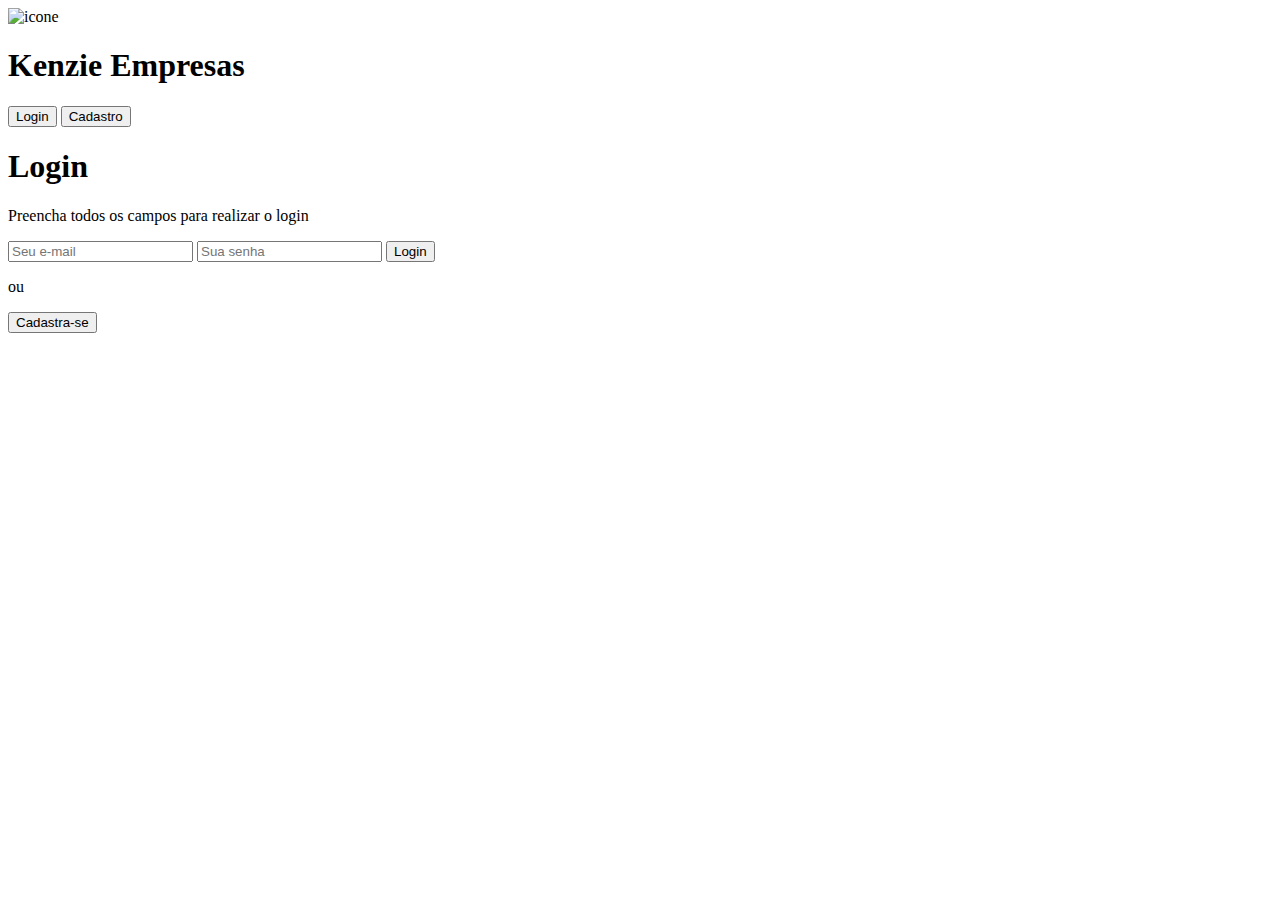
==== pages/login/login.html @ 83c8f78d "login, cadastro e home prontos - sem css" ====
<!DOCTYPE html>
<html lang="en">
<head>
    <meta charset="UTF-8">
    <meta http-equiv="X-UA-Compatible" content="IE=edge">
    <meta name="viewport" content="width=device-width, initial-scale=1.0">
    <script defer type="module" src="./login.js"></script>
    <link rel="stylesheet" href="../../src/stylle/home.css">
    <title>Pagina de Login</title>
</head>
<body class="container">
    <header>
        <div>
            <img src="../../src/img/icon.png" alt="icone">
            <h1>Kenzie Empresas</h1>
        </div>
        <div>
            <button>Login</button>
            <button>Cadastro</button>
        </div>
    </header>
    <main>
        <div>
            <h1>Login</h1>
            <p>Preencha todos os campos para realizar o login</p>
            <form class="form-inputs-login">
                <input id="email" type="email" placeholder="Seu e-mail">
                <input id="password" type="password" placeholder="Sua senha">
                <button>Login</button>
                <p>ou</p>
                <button>Cadastra-se</button>
            </form>
        </div>
    </main>
</body>
</html>
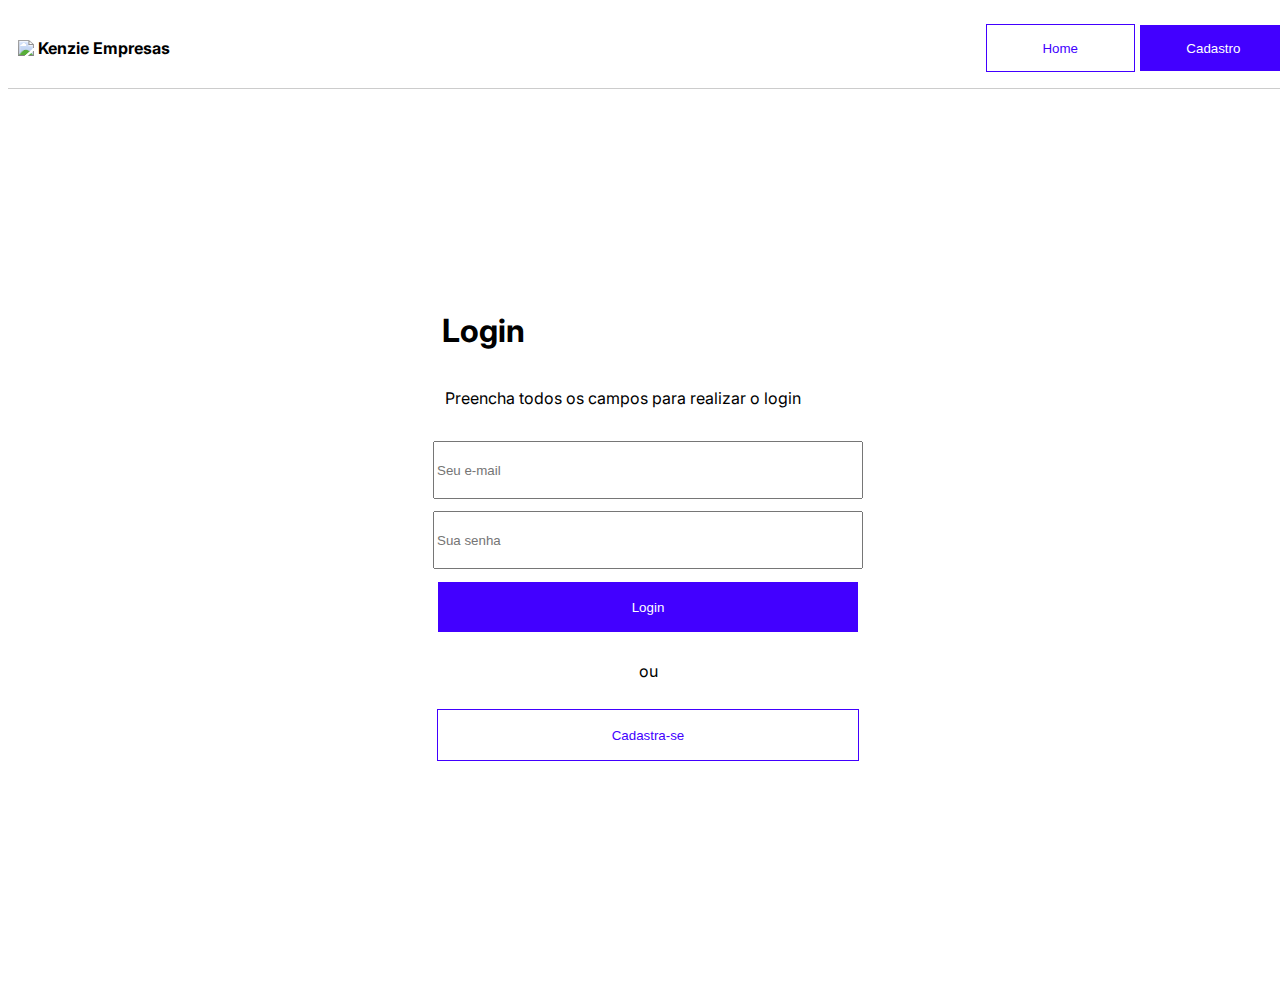
==== commit f96e5477: "css 90%" ====
--- a/pages/login/login.html
+++ b/pages/login/login.html
@@ -4,31 +4,40 @@
     <meta charset="UTF-8">
     <meta http-equiv="X-UA-Compatible" content="IE=edge">
     <meta name="viewport" content="width=device-width, initial-scale=1.0">
+    <link rel="preconnect" href="https://fonts.googleapis.com">
+    <link rel="preconnect" href="https://fonts.gstatic.com" crossorigin>
+    <link
+        href="https://fonts.googleapis.com/css2?family=Inter:wght@400;600;700&family=Lato:ital,wght@0,100;0,300;0,400;0,700;0,900;1,100;1,300;1,400;1,700;1,900&family=Roboto:ital,wght@0,100;0,300;0,400;0,500;0,700;0,900;1,100;1,300;1,400;1,500;1,700;1,900&display=swap"
+        rel="stylesheet">
+    <link rel="stylesheet" href="../../src/stylle/login.css">
+    <link rel="stylesheet" href="../../src/stylle/toast.css">
     <script defer type="module" src="./login.js"></script>
-    <link rel="stylesheet" href="../../src/stylle/home.css">
     <title>Pagina de Login</title>
 </head>
 <body class="container">
-    <header>
-        <div>
-            <img src="../../src/img/icon.png" alt="icone">
-            <h1>Kenzie Empresas</h1>
+    <header class="header">
+        <div class="div-title">
+            <img class="img-header" src="../../src/img/icon.png" alt="icone">
+            <h1 class="h1">Kenzie Empresas</h1>
         </div>
-        <div>
-            <button>Login</button>
-            <button>Cadastro</button>
+        <div class="div-buttons">
+            <button type="button" class="dropdown"></button>
+            <div class="dropdown-content">
+                <button type="button" class="btn-home-login">Home</button>
+                <button type="button" class="btn-cadastro-login">Cadastro</button>
+            </div>
         </div>
     </header>
-    <main>
-        <div>
-            <h1>Login</h1>
-            <p>Preencha todos os campos para realizar o login</p>
+    <main class="app">
+        <div class="cadastro-div">
+            <h1 class="title">Login</h1>
+            <p class="text">Preencha todos os campos para realizar o login</p>
             <form class="form-inputs-login">
-                <input id="email" type="email" placeholder="Seu e-mail">
-                <input id="password" type="password" placeholder="Sua senha">
-                <button>Login</button>
+                <input class="input" id="email" type="email" placeholder="Seu e-mail">
+                <input class="input" id="password" type="password" placeholder="Sua senha">
+                <button class="btn-login">Login</button>
                 <p>ou</p>
-                <button>Cadastra-se</button>
+                <button type="button" class="btn-cadastre">Cadastra-se</button>
             </form>
         </div>
     </main>
--- a/src/stylle/login.css
+++ b/src/stylle/login.css
@@ -0,0 +1,124 @@
+.container {
+    width: 100%;
+    height: 100vh;
+    font-family: 'Inter', sans-serif;
+}
+
+.header {
+    width: 100%;
+    height: 80px;
+    display: flex;
+    justify-content: space-between;
+    align-items: center;
+    align-content: center;
+    border-bottom: solid 1px rgba(0, 0, 0, 0.2);
+
+}
+
+.div-title {
+    width: 203.36px;
+    height: 21.34px;
+    display: flex;
+    align-items: center;
+    align-content: center;
+    gap: 4px;
+    padding-left: 10px;
+}
+
+.img-header {
+    width: 16px;
+    height: 16px;
+}
+
+.h1 {
+    font-size: medium;
+}
+
+.dropdown {
+    display: none;
+}
+
+.btn-home-login{
+    width: 9.326rem;
+    height: 3rem;
+    background-color: #fff;
+    color: #4200FF;
+    border: solid 1px #4200FF;
+}
+
+.btn-cadastro-login {
+    width: 9.326rem;
+    height: 3rem;
+    background-color: #4200FF;
+    color: #fff;
+    border: solid 1px #fff;
+}
+
+.btn-login{
+    width: 422px;
+    height: 52px;
+    background-color: #4200FF;
+    color: #fff;
+    border: solid 1px #fff;
+}
+
+.btn-cadastre{
+    width: 422px;
+    height: 52px;
+    background-color: #fff;
+    color: #4200FF;
+    border: solid 1px #4200FF;
+}
+
+.app{
+    width: 100%;
+    height: 100%;
+    background-image: url(../img/background.jpg);
+    background-position: center;
+    background-repeat: no-repeat;
+    background-size: cover;
+    display: flex;
+    justify-content: center;
+    align-items: center;
+    align-content: center;
+}
+
+.cadastro-div{
+    width: 506px;
+    height: 519px;
+    display: flex;
+    flex-direction: column;
+    background-color: #fff;
+    justify-content: center;
+    align-items: center;
+    align-content: center;
+
+}
+
+.form-inputs-login{
+    width: 506px;
+    height: 519px;
+    display: flex;
+    flex-direction: column;
+    justify-content: center;
+    align-items: center;
+    align-content: center;
+    gap: 12px;
+}
+
+.input{
+    width: 422px;
+    height: 52px;
+}
+
+.title{
+    height: 0px;
+    padding-right: 330px;
+    padding-top: 10px;
+}
+
+.text{
+    height: 0px;
+    padding-right: 50px;
+    padding-top: 40px;
+}--- a/src/stylle/toast.css
+++ b/src/stylle/toast.css
@@ -0,0 +1,41 @@
+.toast-container {
+    font-family: "Inter, sans-serif";
+    position: fixed;
+    display: flex;
+    justify-items: flex-end;
+    align-items: center;
+    gap: 10px;
+    width: 300px;
+    padding: 10px;
+    background-color: #fff;
+    color: #4BA036;
+    border-radius: 8px;
+    box-shadow: 0px 4px 4px #4BA036;
+    animation: toastIt 4000ms ease-in forwards;
+}
+
+@keyframes toastIt {
+    0%   {right: 30px; bottom:-100px}
+    25%  {right: 30px; bottom:10px}
+    50%  {right: 30px; bottom:10px}
+    100% {right: 30px; bottom:-100px}
+}
+
+.toast-container > img {
+    width: 24px;
+}
+
+.successToast {
+    border: 2px solid var(--gray700);
+    background-color: var(--gray900);
+}
+
+.toast-container > div {
+    display: flex;
+    flex-direction: column;
+    gap: 5px;
+}
+
+.toast-container > div > h3 {
+    color: var(--sucess100);
+}